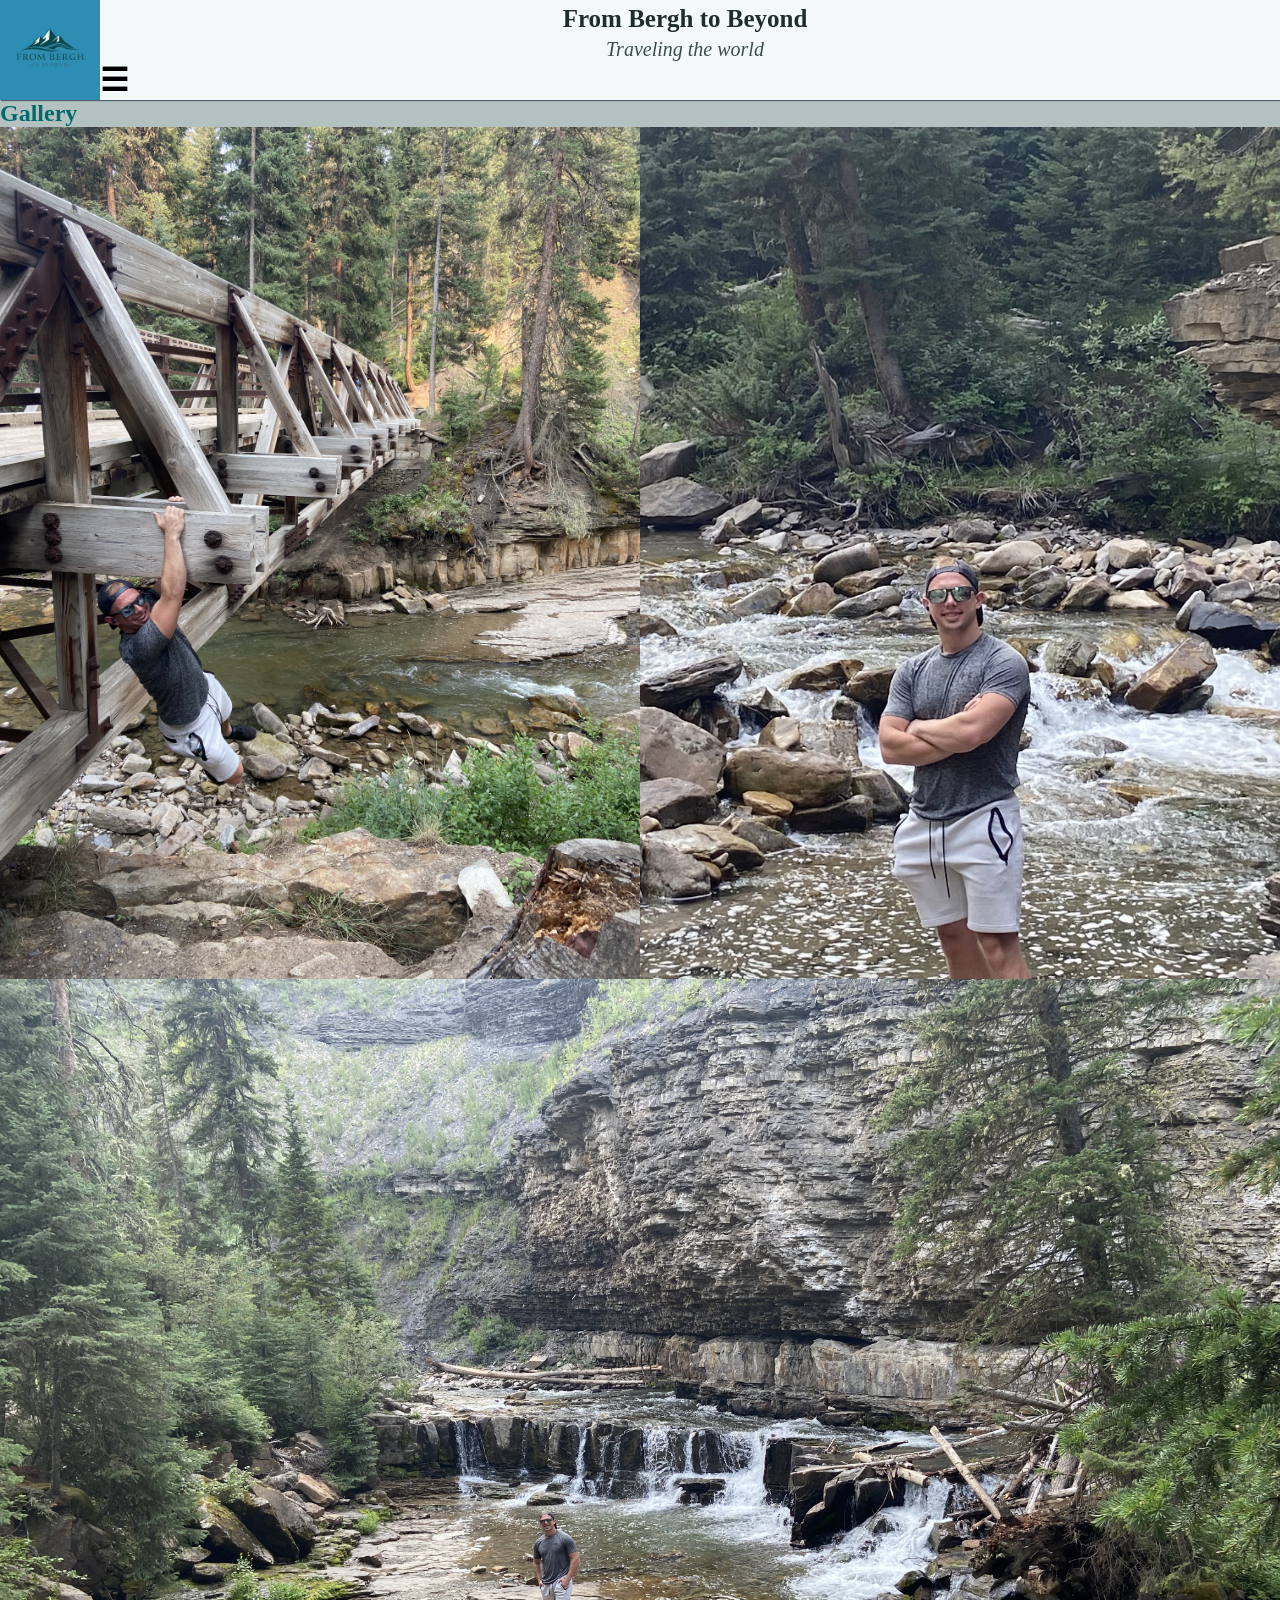
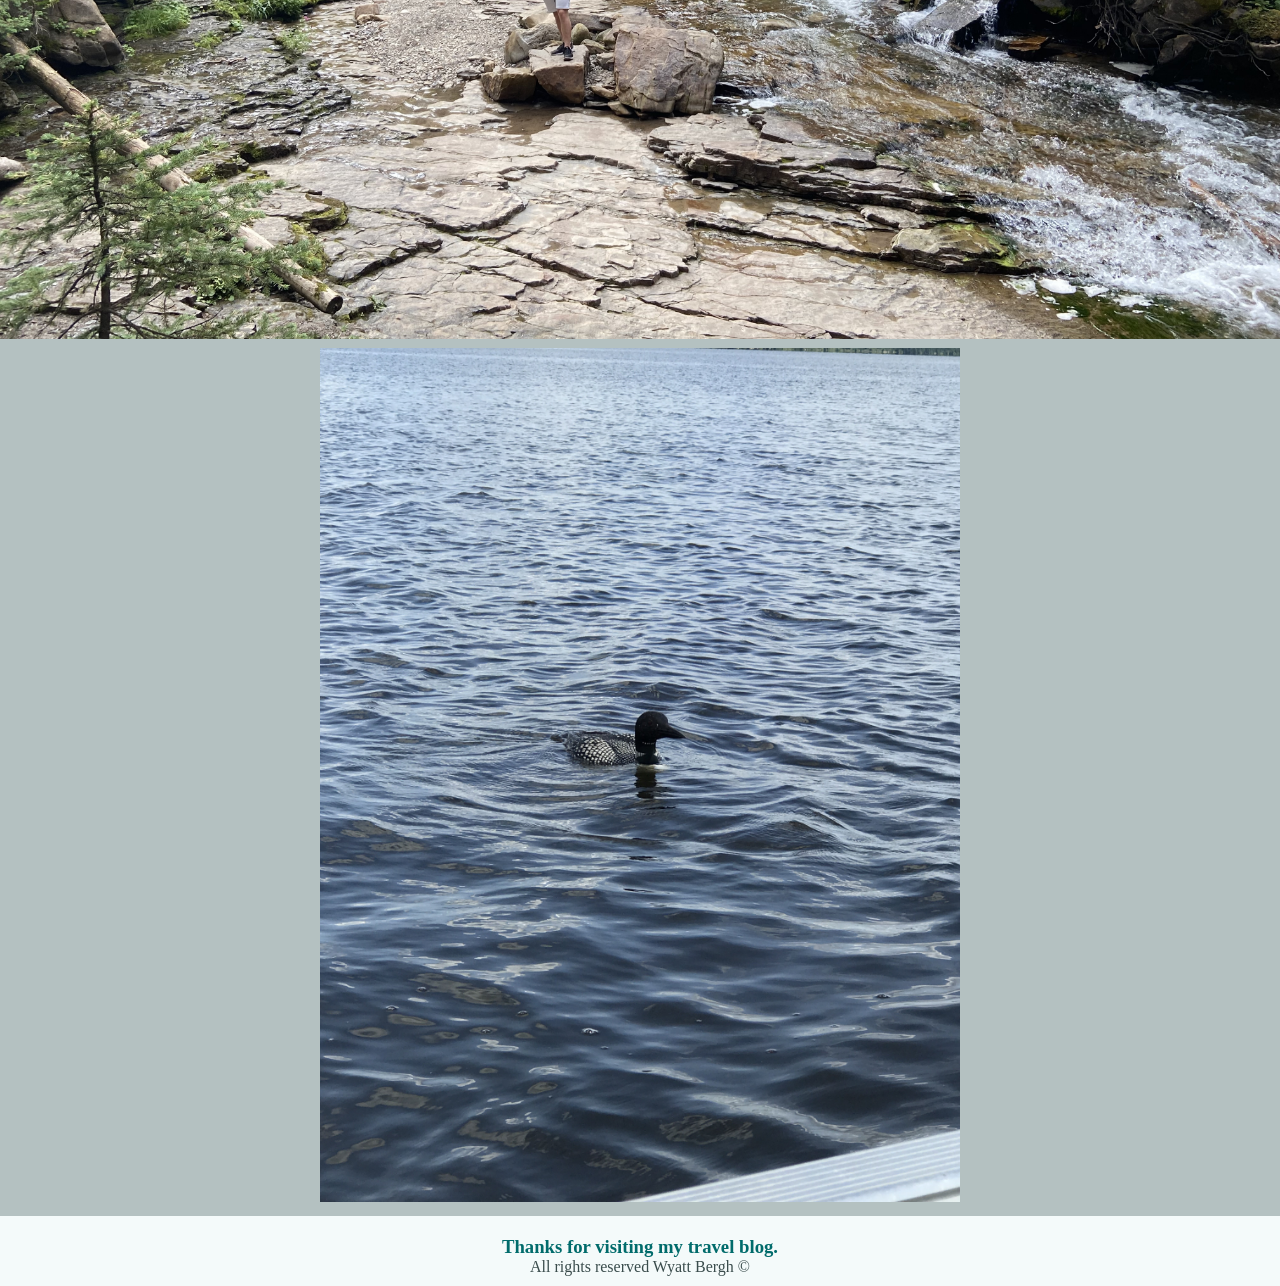
==== gallery.html @ 357a5ffe "all three pages in just need to add media queries" ====
<!DOCTYPE html>
<html lang="en">

<head>
    <meta charset="UTF-8">
    <meta name="viewport" content="width=device-width, initial-scale=1.0">
    <title>Gallery</title>
    <link rel="stylesheet" href="styles/style.css">
    <link rel="stylesheet" href="styles/gallery.css">
</head>

<body>
    <header>
        <img src="imgs/from-bergh-to-beyond.jpg" alt="From Bergh to Beyond Logo" class="logo">
        <div class="page-title">
            <h1 class="title">From Bergh to Beyond</h1>
            <p class="subtitle">Traveling the world</p>
        </div>
        <nav class="sticky-nav">
            <!--hamburger menu for mobile first-->
            <input type="checkbox" name="hamburger-menu" id="menu-toggle">
            <label for="menu-toggle" class="hamburger-icon">&#9776;</label>

            <ul class="nav-links">
                <li><a href="index.html">Home</a></li>
                <li><a href="gallery.html">Gallery</a></li>
                <li><a href="destinations.html">Destinations</a></li>
            </ul>
        </nav>
    </header>
    <main>
        <h2>Gallery</h2>
        <div id="img-container">
            <img id="bridge" src="imgs/bridge-montana.png" alt="Man hanging off a bridge over a river">
            <img id="river" src="imgs/river-montana.png"
                alt="Man standing on a rock in the middle of a river in Montana">
            <img id="waterfall" src="imgs/waterfall-montana.png"
                alt="Picture of a waterfall with a man standing on a rock in front of it">
            <img id="loon" src="imgs/canda-loon.jpg" alt="A loon swimming in the water near the edge of a boat">
        </div>
    </main>

    <footer>
        <h3>Thanks for visiting my travel blog.</h3>
        <p>All rights reserved Wyatt Bergh &copy;</p>
    </footer>

</body>

</html>
---- styles/style.css ----
:root {
    /*blue colors*/
    --primary: darkcyan;
    --primary-light: #2aa7a7;
    --primary-dark: #006b6b;

    /*slate colors*/
    --slate: #708090;
    --slate-dark: #556070;
    --slate-light: #a0acb8;

    /*background-colors*/
    --bg: #f4fafa;
    --bg-dark: #b4c1c1;

    /*text-colors*/
    --text-color: #1f2d2d;
    --text-color-light: #3a4c4c;

}

* {
    margin: 0;
    padding: 0;
}

/*general color settings*/
body{
    background-color: var(--bg);
}

h1,h2,h3 {
    color: var(--primary-dark);
}

p {
    color: var(--text-color-light);
}

main {
    background-color: var(--bg-dark);
    padding-bottom: 10px;
}

/* Mobile First Nav*/

header {
    background-color: var(--bg);
    box-shadow: 1px 1px 1px var(--slate-dark);
    height: 100px;
    position: sticky;
    display: inline-block;
    width: 100%;
    top: 0;
    z-index: 1000;
}

.nav-links li {
    background-color: var(--slate);
    border-bottom: 2px solid var(--primary-light);
    padding: 10px;
    text-align: center;
    margin: 0px 20px 0px 20px;
}

.nav-links a {
    text-decoration: none;
    color: var(--text-color);
}

.nav-links a:hover{
    font-size: 20px;
}

#menu-toggle {
    display: none;
    position: relative;
}

.hamburger-icon {
    font-weight: bold;
    font-size: 32px;
    position: relative;
    right: -100px;
    cursor: pointer;
    margin-top: 0px;
}

.nav-links {
    display: none;
    list-style: none;
}

#menu-toggle:checked ~ .nav-links {
    display: block;
    position: relative;
}

.title {
    font-size: 25px;
    font-weight: bold;
    color: var(--text-color);
    margin-top:0px;
    margin-bottom: 5px;
    text-align: center;
}

.subtitle {
    font-size: 20px;
    color: var(--text-color-light);
    margin-top: 0px;
    margin-bottom: 0px;
    font-style: italic;
    text-align: center;
}

.page-title {
    margin-left: 90px;
    padding-top: 5px;
}

.logo {
    width: 100px;
    position: fixed;
    top: 0px;
    left: 0px;
    margin: 0;
}

#hero-image {
    width: 100%;
    padding: 0;
}

#text-border{
    margin: 10px;
}

#welcome, #about{
    padding: 10px;
    margin: 20px;
    background-color: var(--bg); 
    text-align: center;
    border: 1px solid var(--primary-light);
    box-shadow: 3px 3px 10px var(--slate);
    border-radius: 10px;
}

#welcome p, #about p {
    text-align: left;
}

footer {
    background-color: var(--bg);
    text-align: center;
    position: sticky;
    height: 50px;
    padding: 10px;
}

footer h3,footer p {
    position: relative;
    top: 10px;
}

@media (min-width: 600px){



}
---- styles/gallery.css ----
#img-container {
    position: relative;
}

img {
    width: 50%;
}



#river {
    position:absolute;
    right: 0px;
}

#waterfall {
    position:relative;
    width: 100%;
    top: -5px;
}

#loon {
    position: relative;
    left: 25%;
}
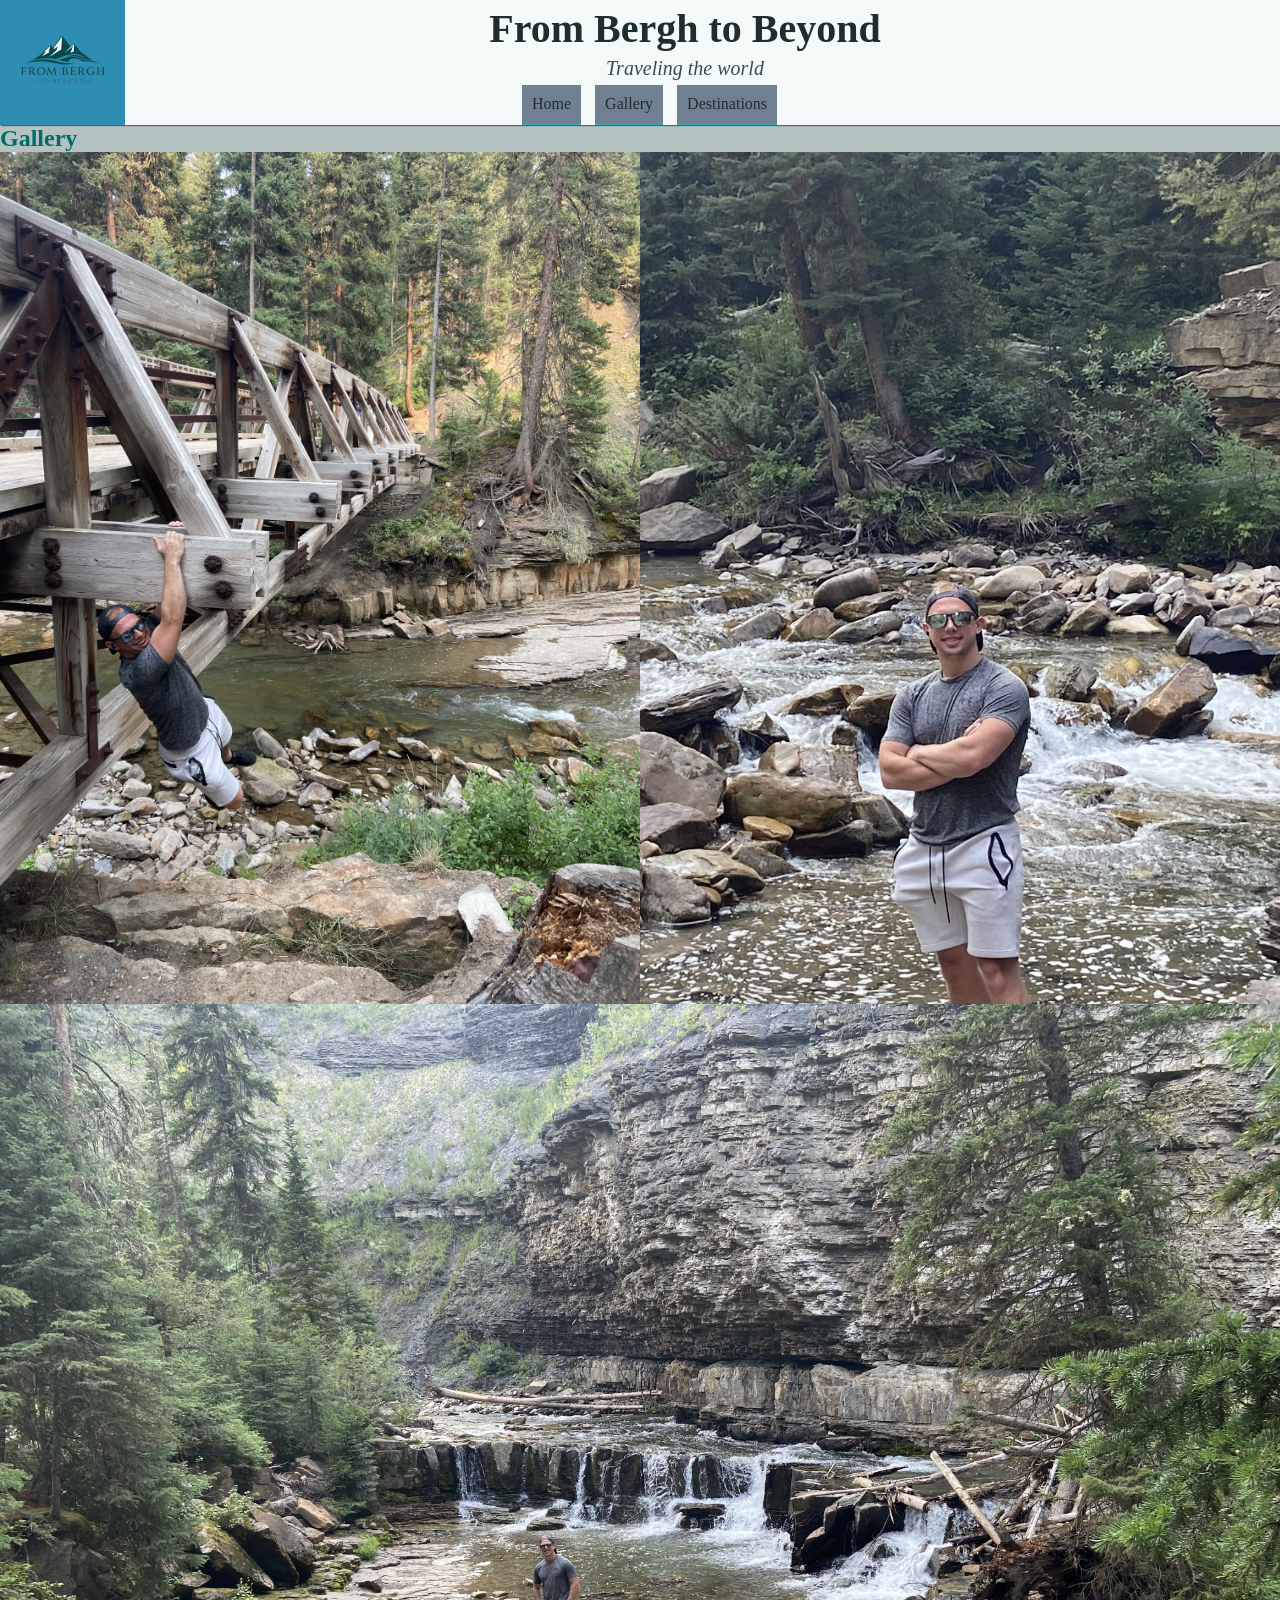
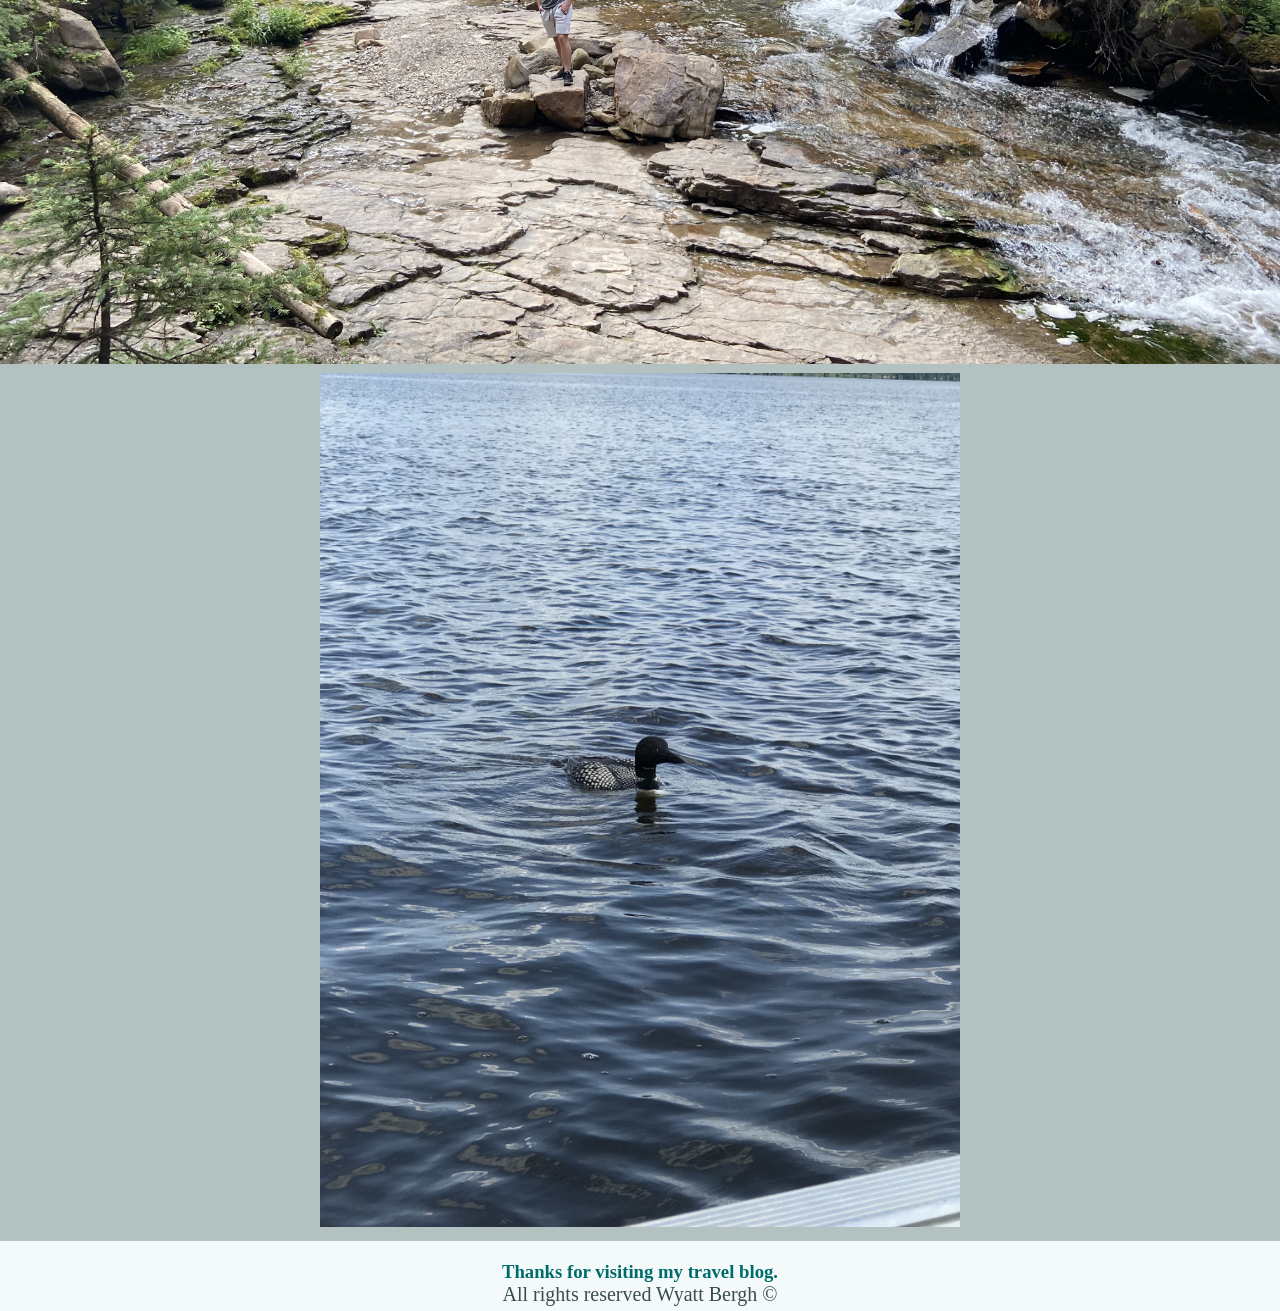
==== commit 5fa839d9: "finished with styling and resizing" ====
--- a/gallery.html
+++ b/gallery.html
@@ -31,12 +31,15 @@
     <main>
         <h2>Gallery</h2>
         <div id="img-container">
-            <img id="bridge" src="imgs/bridge-montana.png" alt="Man hanging off a bridge over a river">
+            <img id="bridge" src="imgs/bridge-montana.png" 
+                alt="Man hanging off a bridge over a river">
             <img id="river" src="imgs/river-montana.png"
                 alt="Man standing on a rock in the middle of a river in Montana">
             <img id="waterfall" src="imgs/waterfall-montana.png"
                 alt="Picture of a waterfall with a man standing on a rock in front of it">
-            <img id="loon" src="imgs/canda-loon.jpg" alt="A loon swimming in the water near the edge of a boat">
+            <img id="loon" src="imgs/canda-loon.jpg" 
+                alt="A loon swimming in the water near the edge of a boat">
+
         </div>
     </main>
 
--- a/styles/style.css
+++ b/styles/style.css
@@ -1,4 +1,3 @@
-
 :root {
     /*blue colors*/
     --primary: darkcyan;
@@ -26,16 +25,19 @@
 }
 
 /*general color settings*/
-body{
-    background-color: var(--bg);
-}
-
-h1,h2,h3 {
+body {
+    background-color: var(--bg);
+}
+
+h1,
+h2,
+h3 {
     color: var(--primary-dark);
 }
 
 p {
     color: var(--text-color-light);
+    font-size: 12px;
 }
 
 main {
@@ -69,7 +71,7 @@
     color: var(--text-color);
 }
 
-.nav-links a:hover{
+.nav-links a:hover {
     font-size: 20px;
 }
 
@@ -92,7 +94,7 @@
     list-style: none;
 }
 
-#menu-toggle:checked ~ .nav-links {
+#menu-toggle:checked~.nav-links {
     display: block;
     position: relative;
 }
@@ -101,7 +103,7 @@
     font-size: 25px;
     font-weight: bold;
     color: var(--text-color);
-    margin-top:0px;
+    margin-top: 0px;
     margin-bottom: 5px;
     text-align: center;
 }
@@ -133,21 +135,23 @@
     padding: 0;
 }
 
-#text-border{
+#text-border {
     margin: 10px;
 }
 
-#welcome, #about{
+#welcome,
+#about {
     padding: 10px;
     margin: 20px;
-    background-color: var(--bg); 
+    background-color: var(--bg);
     text-align: center;
     border: 1px solid var(--primary-light);
     box-shadow: 3px 3px 10px var(--slate);
     border-radius: 10px;
 }
 
-#welcome p, #about p {
+#welcome p,
+#about p {
     text-align: left;
 }
 
@@ -159,13 +163,62 @@
     padding: 10px;
 }
 
-footer h3,footer p {
+footer h3,
+footer p {
     position: relative;
     top: 10px;
 }
 
-@media (min-width: 600px){
-
-
-
-}
+@media (min-width: 600px) {
+
+    p, .subtitle {
+        font-size: 20px;
+    }
+
+    h1, .title {
+        font-size: 40px;
+    }
+
+    .hamburger-icon {
+        display: none;
+    }
+
+    .nav-links {
+        display: block;
+        position: absolute;
+        left: 37%;
+
+    }
+
+    .nav-links li {
+        position: relative;
+        display: inline-block;
+        margin: 5px 5px 0px 5px;
+    }
+
+    header {
+        height: 125px;
+    }
+
+    .logo {
+        width: 125px;
+    }
+
+}
+
+@media (min-width: 752px) {
+
+    .nav-links {
+        position: absolute;
+        left: 15%;
+        margin-left: 5px;
+        
+    }
+
+}
+
+@media (min-width: 970px) {
+    .nav-links {
+        left: 40%;
+    }
+}
